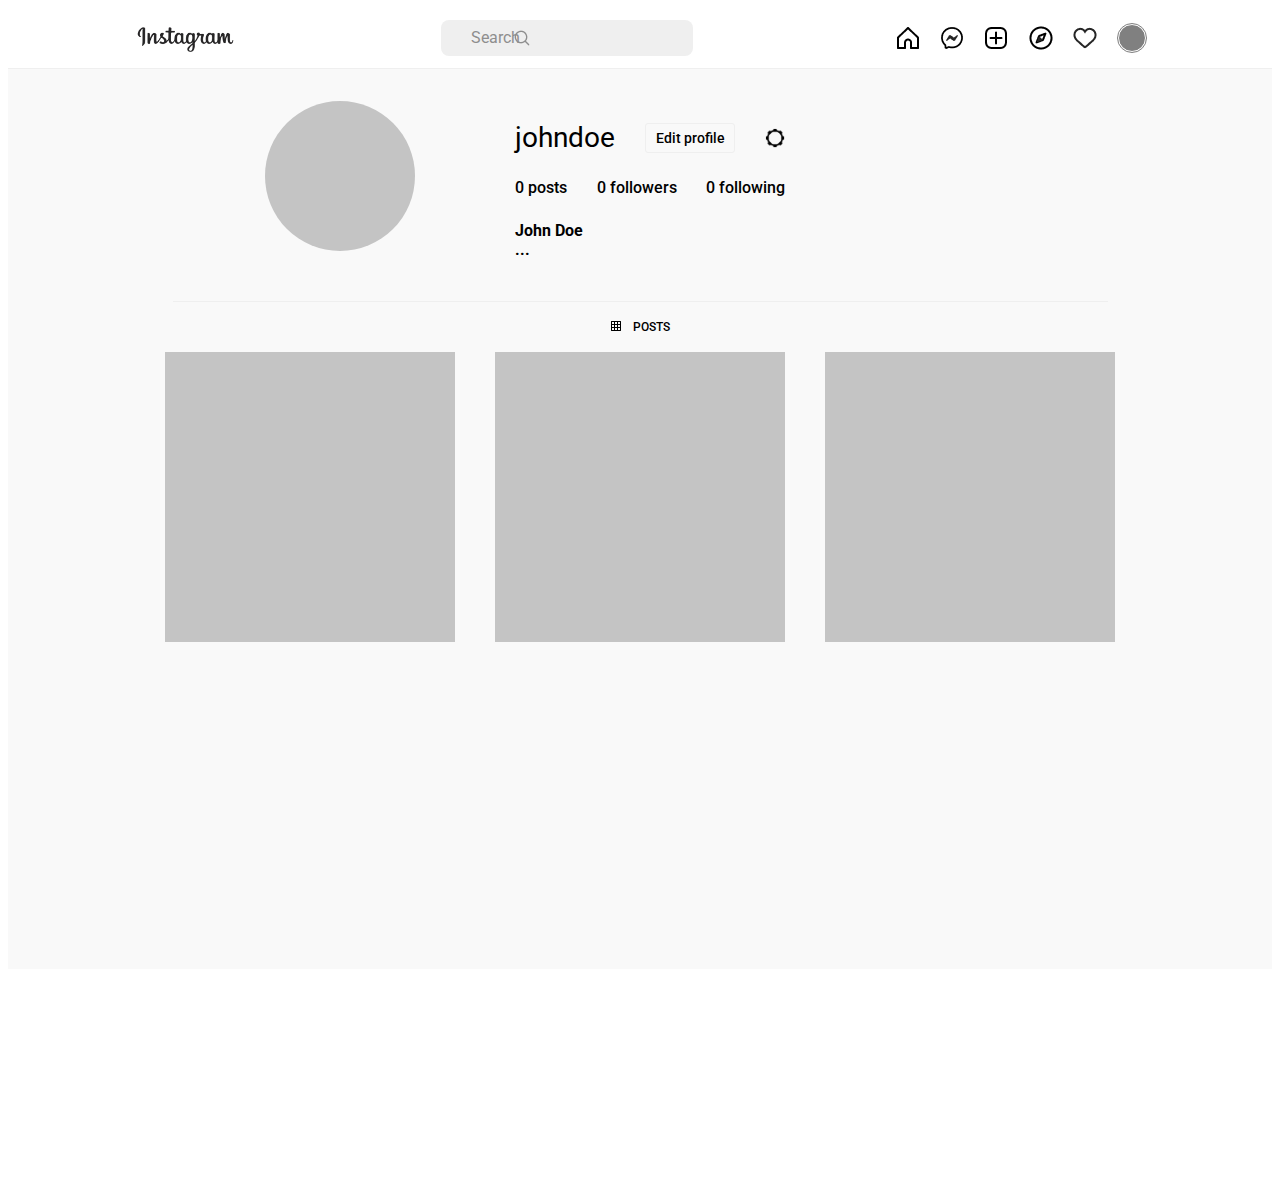
==== index.html @ 954ea525 "Доделать searsh icon" ====
<!DOCTYPE html>
<html lang="en">
<head>
    <meta charset="UTF-8">
    <meta name="viewport" content="width=device-width, initial-scale=1.0">
    <meta http-equiv="X-UA-Compatible" content="ie=edge">
    <link href="./styles/mainpagestyle.css" rel="stylesheet">
    <link rel="preconnect" href="https://fonts.googleapis.com">
    <link rel="preconnect" href="https://fonts.gstatic.com" crossorigin>
    <link href="https://fonts.googleapis.com/css2?family=Roboto&display=swap" rel="stylesheet">
    <title>Document</title>
</head>
<body>
    <header>
        <div class="header_container">
            <img src="./images/LOGO.png" alt="" width="103px" height="29px">
            <input class="search" type="text" placeholder="Search">
            <img class="search_logo" src="./logo/search.png" alt="" width="16px" height="16px">
            <nav>
                <img class="nav_logo" src="./logo/home.png" alt="">
                <img class="nav_logo" src="./logo/msg.png" alt="">
                <img class="nav_logo" src="./logo/add.png" alt="">
                <img class="nav_logo" src="./logo/trends.png" alt="">
                <img class="nav_logo" src="./logo/likes.png" alt="">
                <div class="profile_logo"></div>
            </nav>
        </div>
    </header>
    <main>
        <section class="profile">
            <div class="profile_pic"></div>
            <div class="profile_info">
                <div class="frow">
                    <p class="profile_name">johndoe</p>
                    <input class="editp" type="button" value="Edit profile">
                    <img src="./logo/settings.png" alt="" width="20px" height="20px">
                </div>
                <div class="frow">
                    <p class="stat">0 posts</p>
                    <p class="stat">0 followers</p>
                    <p class="stat">0 following</p>
                </div>
                <div class="frow mb0">
                    <p class="stat w500">John Doe</p>
                </div>
                <p class="stat w500">...</p>
            </div>
        </section>
        <section class="pictures">
            <div class="posts_block mt18">
                <img src="./logo/Frame.png" alt="" width="12px" height="12px">
                <p class="posts">POSTS</p>
            </div>
            <div class="images_box mt18">
                <div class="image"></div>
                <div class="image"></div>
                <div class="image"></div>
            </div>
        </section>

    </main>
</body>
</html>
---- styles/mainpagestyle.css ----
p{
    margin: 0;
    padding: 0;
}
.header_container{
    margin: 0 auto;
    display: flex;
    width: 80%;
    height: 60px;
    justify-content: space-between;
    align-items: center;
    position: relative;
}

nav{
    width: 250px;
    display: flex;
    align-items: center;
    justify-content: space-between;
}

.profile_logo{
    width: 28px;
    height: 28px;
    border-radius: 14px;
    background-color: grey;
    outline: 1px solid grey;
    border: 1px solid white;
    box-sizing: border-box;
}

.search{
    padding-left: 30px;
    width: 252px;
    height: 36px;
    background: #EFEFEF;
    border-radius: 8px;
    border: none;
    box-sizing: border-box;
}

main{
    background-color: #F9F9F9;
    height: 100vh;
    border-top: 1px solid #EFEFEF;
}

.profile{
    margin: 0 auto;
    width: 935px;
    height: 233px;
    display: flex;
    justify-content: center;
    box-sizing: border-box;
    padding-top: 32px;
    border-bottom: 1px solid #EFEFEF;
}

.profile_pic{
    background-color: #C4C4C4;
    width: 150px;
    height: 150px;
    border-radius: 75px;
    margin-right: 100px;
}

.profile_info{
    margin-top: 20px;
    width: 500px;
}

.frow{
    display: flex;
    width: 270px;
    align-items: center;
    justify-content: space-between;
    margin-bottom: 24px;
}

.profile_name{
    font-weight: 400;
    font-size: 28px;
    line-height: 33px;
    font-family: 'Roboto', sans-serif;
}

.editp{
    width: 90px;
    height: 30px;
    background: #F9F9F9;
    border: 1px solid #EFEFEF;
    border-radius: 3px;
    font-weight: 500;
    font-size: 14px;
    line-height: 16px;
    font-family: 'Roboto', sans-serif;
}

.stat{
    font-weight: 500;
    font-size: 16px;
    line-height: 19px;
    font-family: 'Roboto', sans-serif;
}

.w500{
    font-weight: 700;
}

.mb0{
    margin-bottom: 0;
}

.posts_block{
    width: 60px;
    display: flex;
    justify-content: space-between;
}

.posts{
    font-weight: 500;
    font-size: 12px;
    line-height: 14px;
    font-family: 'Roboto', sans-serif;
}

.pictures{
    height: 100vh;
    width: 100%;
    display: flex;
    flex-direction: column;
    align-items: center;
}

.images_box{
    display: flex;
    width: 950px;
    justify-content: space-between;
}

.image{
    width: 290px;
    height: 290px;
    background: #C4C4C4;
}

.mt18{
    margin-top: 18px;
}

.search::placeholder{
    font-weight: 400;
    font-size: 16px;
    line-height: 19px;
    color: #8E8E8E;
    font-family: 'Roboto', sans-serif;
}

.search_logo{
    position: absolute;
    margin-left: 37.5%;
}
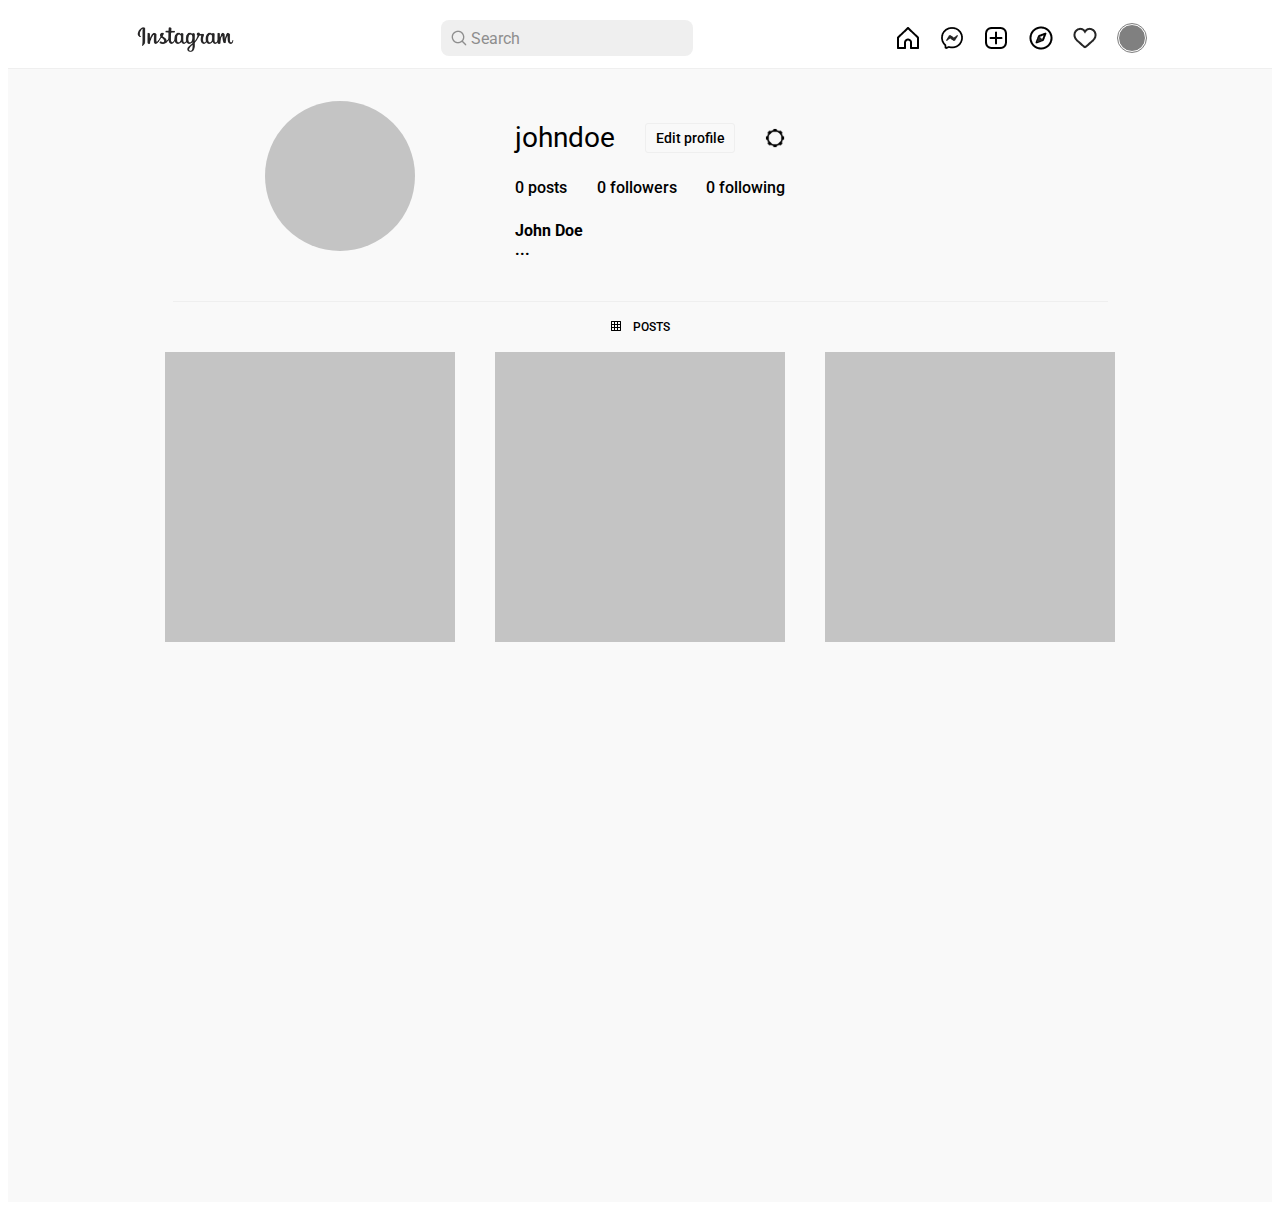
==== commit 88c11079: "homework done" ====
--- a/index.html
+++ b/index.html
@@ -14,8 +14,10 @@
     <header>
         <div class="header_container">
             <img src="./images/LOGO.png" alt="" width="103px" height="29px">
-            <input class="search" type="text" placeholder="Search">
-            <img class="search_logo" src="./logo/search.png" alt="" width="16px" height="16px">
+            <div class="search">
+                <img class="search_logo" src="./logo/search.png" alt="" width="16px" height="16px">
+                <p class="search_text">Search</p>
+            </div>
             <nav>
                 <img class="nav_logo" src="./logo/home.png" alt="">
                 <img class="nav_logo" src="./logo/msg.png" alt="">
--- a/styles/mainpagestyle.css
+++ b/styles/mainpagestyle.css
@@ -9,7 +9,6 @@
     height: 60px;
     justify-content: space-between;
     align-items: center;
-    position: relative;
 }
 
 nav{
@@ -30,6 +29,7 @@
 }
 
 .search{
+    position: relative;
     padding-left: 30px;
     width: 252px;
     height: 36px;
@@ -37,11 +37,21 @@
     border-radius: 8px;
     border: none;
     box-sizing: border-box;
+    display: flex;
+    flex-direction: column;
+    justify-content: center;
+}
+
+.search_text{
+    font-weight: 400;
+    font-size: 16px;
+    line-height: 19px;
+    color: #8E8E8E;
+    font-family: 'Roboto', sans-serif;
 }
 
 main{
     background-color: #F9F9F9;
-    height: 100vh;
     border-top: 1px solid #EFEFEF;
 }
 
@@ -148,15 +158,8 @@
     margin-top: 18px;
 }
 
-.search::placeholder{
-    font-weight: 400;
-    font-size: 16px;
-    line-height: 19px;
-    color: #8E8E8E;
-    font-family: 'Roboto', sans-serif;
-}
-
 .search_logo{
     position: absolute;
-    margin-left: 37.5%;
+    top: 10px;
+    left: 10px;
 }